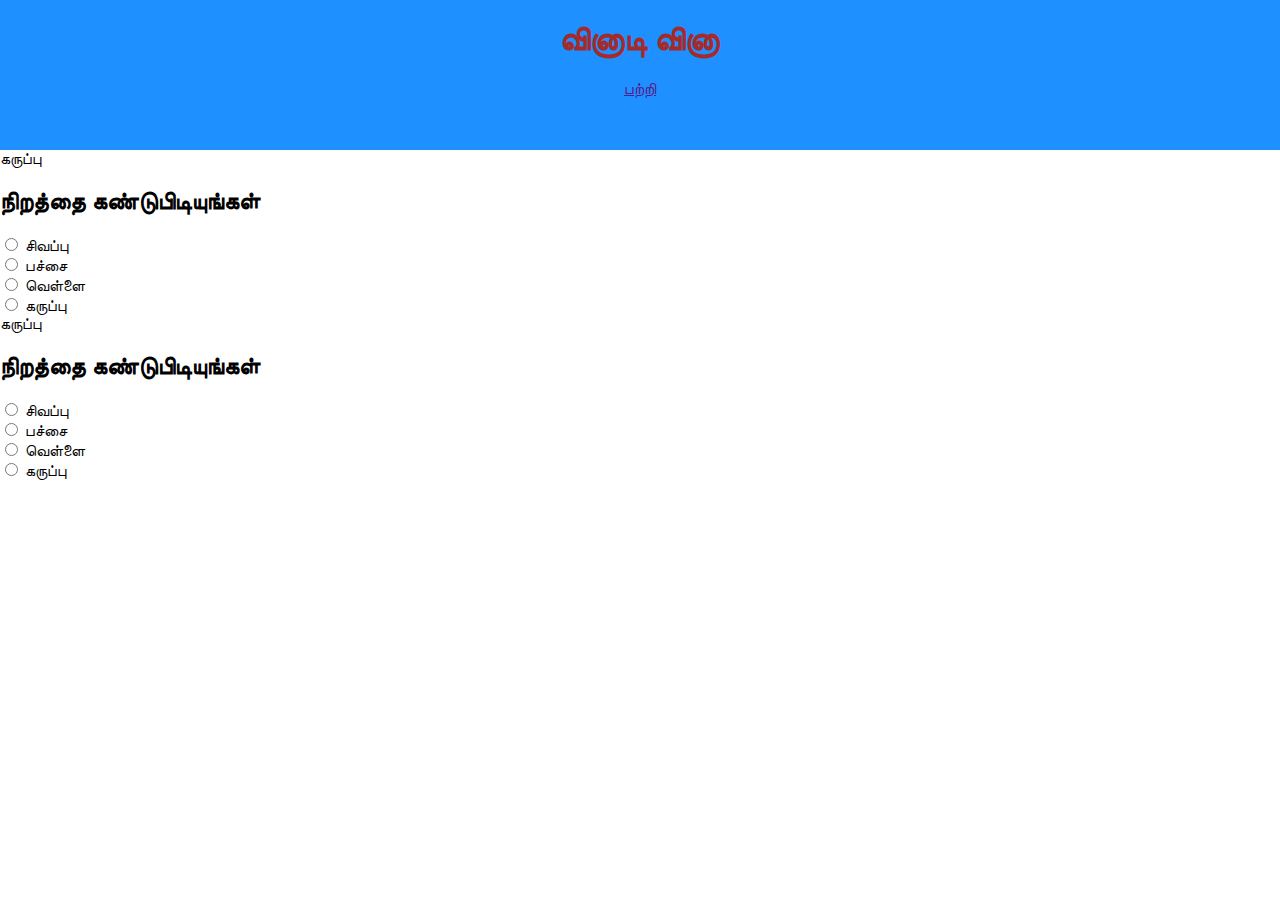
==== index.html @ cb909e25 "Update index.html" ====
<html>
  <head>
      <link rel="stylesheet" type="text/css" href="style.css">
    <title>வினாடி வினா</title>
    <meta name="viewport" content="width=device-width, initial-scale=1.0">
  </head>
   <body>
    <div class="web-title">
      <h1>வினாடி வினா </h1>
      <a href="">பற்றி</a>
    </div>

    <div class="big-box">
      <div class="workspace">
        
        <div class="color-box">கருப்பு </div>
        
        <div class="radio">
          <h2>நிறத்தை கண்டுபிடியுங்கள் </h2>
          
          <div class="radio-group">
          <div class="rb1">
            <input type="radio">             <label>சிவப்பு</label>

          </div>

          <div class="rb1">
            <input type="radio"><label>  பச்சை </label>
          </div>

          <div class="rb1">
            <input type="radio">
            <label>வெள்ளை</label>
          </div>
          <div class="rb1">
            <input type="radio"><label>  கருப்பு </label>
          </div>
            
          </div>


        </div>
      </div>
      
     <div class="workspace">
        
        <div class="color-box">கருப்பு </div>
        
        <div class="radio">
          <h2>நிறத்தை கண்டுபிடியுங்கள் </h2>
          
          <div class="radio-group">
          <div class="rb1">
            <input type="radio">             <label>சிவப்பு</label>

          </div>

          <div class="rb1">
            <input type="radio"><label>  பச்சை </label>
          </div>

          <div class="rb1">
            <input type="radio">
            <label>வெள்ளை</label>
          </div>
          <div class="rb1">
            <input type="radio"><label>  கருப்பு </label>
          </div>
            
          </div>


        </div>
      </div> 

    </div>
  </body>
  <html>
---- style.css ----
.web-title {
    width: 100%;
    height: 150px;
    background-color: dodgerblue;
    text-align: center;
    color: brown;
    display: inline-block;
}

body {
    margin: 0px;
}

.container {
    margin-top: 20px;
    width: 100%;
    height: auto;
    background-color: e3e1da;
}

.q-box {
    width: 96%;
    height: 800px;
    background-color: rgb(238, 121, 222);
    display: flex;
    align-items: flex-start;
    justify-content: center;
}

.container {
    display: flex;
    align-items: flex-start;
    justify-content: center;
}

.q-box-color {
    width: 100%;
    height: 200px;
    background: black;
    color: white;
    text-align: center;
}

.q-box-qs {
    width: 100%;
    height: 200px;
    background-color: darkorange;
}
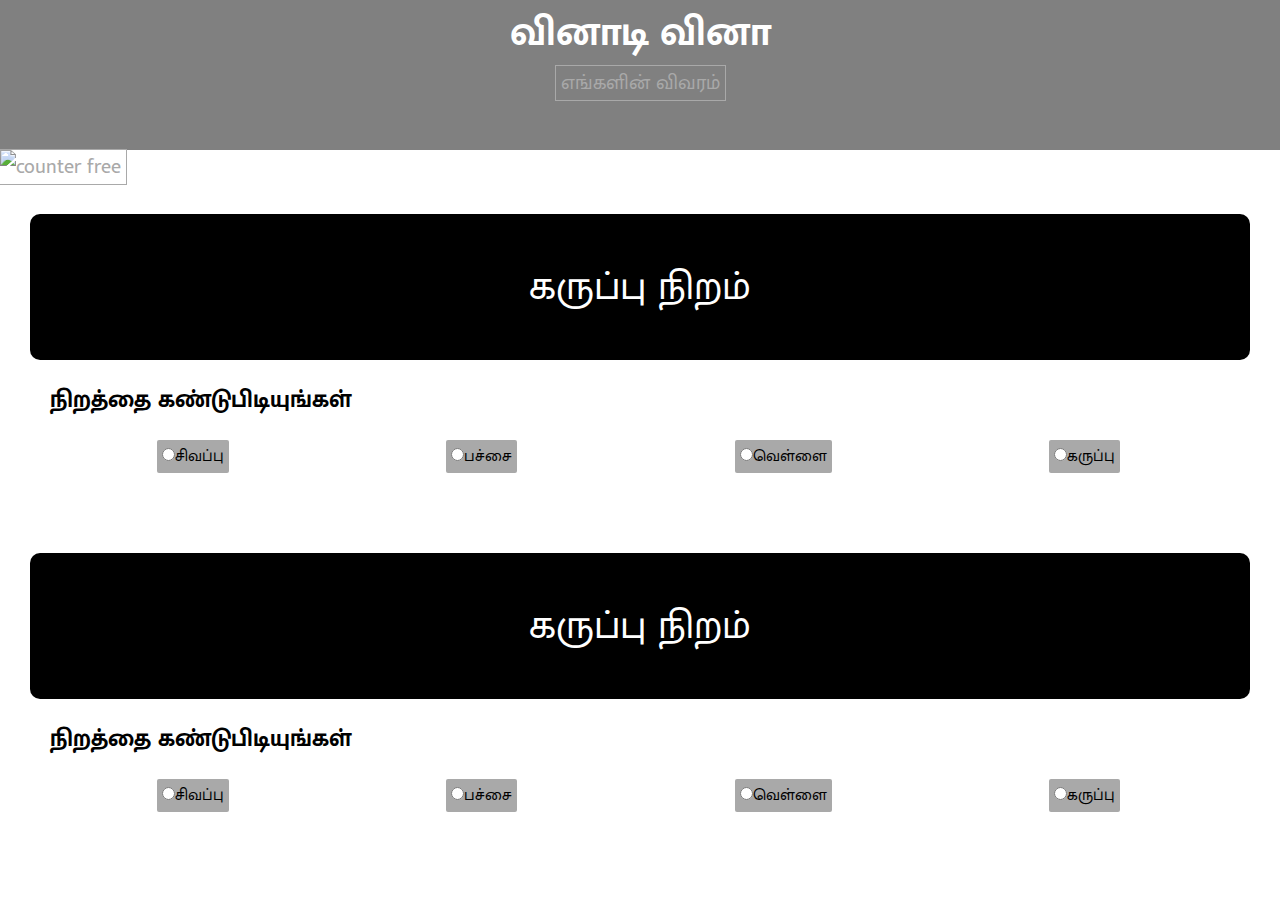
==== commit ad9d3803: "Update index.html" ====
--- a/index.html
+++ b/index.html
@@ -4,36 +4,40 @@
     <title>வினாடி வினா</title>
     <meta name="viewport" content="width=device-width, initial-scale=1.0">
   </head>
-   <body>
+    <body>
+   
     <div class="web-title">
       <h1>வினாடி வினா </h1>
-      <a href="">பற்றி</a>
+      <a href="">எங்களின் விவரம்</a>
     </div>
-
+<!-- hitwebcounter Code START -->
+<a href="https://www.hitwebcounter.com" target="_blank">
+<img src="https://hitwebcounter.com/counter/counter.php?page=7440601&style=0024&nbdigits=4&type=page&initCount=0" title="Web Counter" Alt="counter free"   border="0" >
+</a>                                    
+                    
     <div class="big-box">
       <div class="workspace">
         
-        <div class="color-box">கருப்பு </div>
+        <div class="color-box">கருப்பு நிறம்  </div>
         
         <div class="radio">
           <h2>நிறத்தை கண்டுபிடியுங்கள் </h2>
           
           <div class="radio-group">
           <div class="rb1">
-            <input type="radio">             <label>சிவப்பு</label>
+            <input type="radio" name="choice">சிவப்பு          
 
           </div>
 
           <div class="rb1">
-            <input type="radio"><label>  பச்சை </label>
+            <input type="radio" name="choice">பச்சை   
           </div>
 
           <div class="rb1">
-            <input type="radio">
-            <label>வெள்ளை</label>
+            <input type="radio" name="choice">வெள்ளை  
           </div>
           <div class="rb1">
-            <input type="radio"><label>  கருப்பு </label>
+            <input type="radio" name="choice">கருப்பு  
           </div>
             
           </div>
@@ -44,27 +48,26 @@
       
      <div class="workspace">
         
-        <div class="color-box">கருப்பு </div>
+        <div class="color-box">கருப்பு நிறம் </div>
         
         <div class="radio">
           <h2>நிறத்தை கண்டுபிடியுங்கள் </h2>
           
           <div class="radio-group">
           <div class="rb1">
-            <input type="radio">             <label>சிவப்பு</label>
+            <input type="radio" name="choice1">சிவப்பு  
 
           </div>
 
           <div class="rb1">
-            <input type="radio"><label>  பச்சை </label>
+            <input type="radio" name="choice1">பச்சை  
           </div>
-
+ <div class="rb1">
+            <input type="radio" name="choice1">வெள்ளை 
+          </div>
+   
           <div class="rb1">
-            <input type="radio">
-            <label>வெள்ளை</label>
-          </div>
-          <div class="rb1">
-            <input type="radio"><label>  கருப்பு </label>
+            <input type="radio" name="choice1">கருப்பு 
           </div>
             
           </div>
--- a/style.css
+++ b/style.css
@@ -1,48 +1,103 @@
-.web-title {
+@import url('https://fonts.googleapis.com/css?family=Mukta Malar');
+
+body{
+  margin:0;
+  font-family:Mukta Malar;
+  
+}
+ .web-title {
     width: 100%;
     height: 150px;
-    background-color: dodgerblue;
+    background-color:gray;
     text-align: center;
-    color: brown;
+    color:white;
     display: inline-block;
 }
-
-body {
-    margin: 0px;
+a{
+  text-decoration:none;
+  padding:0px 5px;
+  font-size:20px;
+  color:darkgray;
+  border:1px solid darkgray;
+  
 }
 
-.container {
-    margin-top: 20px;
-    width: 100%;
-    height: auto;
-    background-color: e3e1da;
+h1{
+  font-size:40px;
+  padding:0;
+  margin:0;
+}
+.big-box{
+  width:100%;
+  height:auto;
+ background:white;
+  margin-top:5px;
 }
 
-.q-box {
-    width: 96%;
-    height: 800px;
-    background-color: rgb(238, 121, 222);
-    display: flex;
-    align-items: flex-start;
-    justify-content: center;
+
+.workspace{
+  margin:0px 30px;
+  margin-top:20px;
+  padding:10px 0px;
+  background:white;
 }
 
-.container {
-    display: flex;
-    align-items: flex-start;
-    justify-content: center;
+.color-box{
+  padding:40px 0px;
+  background:black;
+  border-radius:10px;
+  color:white;
+  font-size:40px;
+  display:flex;
+  justify-content:center;
+  align-items:center;
+  
 }
 
-.q-box-color {
-    width: 100%;
-    height: 200px;
-    background: black;
-    color: white;
-    text-align: center;
+
+
+.radio{
+  height:auto;
+  background:white;
+  padding:0px 20px;
+  border-bottom:1px solidgray;
+ 
 }
 
-.q-box-qs {
-    width: 100%;
-    height: 200px;
-    background-color: darkorange;
+input[type="radio"] { 
+/*  -webkit-transform: scale(2.5);  */
+/* transform: scale(2.5);  */
+margin:0;
+padding:0;
 }
+  
+label{
+  font-size:14px;
+  margin:0;
+  font-weight:bold;
+  margin:0;
+  paddin:0;
+  background:gray;
+  
+}
+
+
+.rb1{
+  margin-right:3px;
+  padding:3px 5px;
+  border-radius:2px;
+  background:darkgray;
+  
+  
+}
+
+p{
+  text-align:left;
+}
+
+.radio-group{
+  display:flex;
+  justify-content:space-around;
+  padding-bottom:40px;
+  
+}
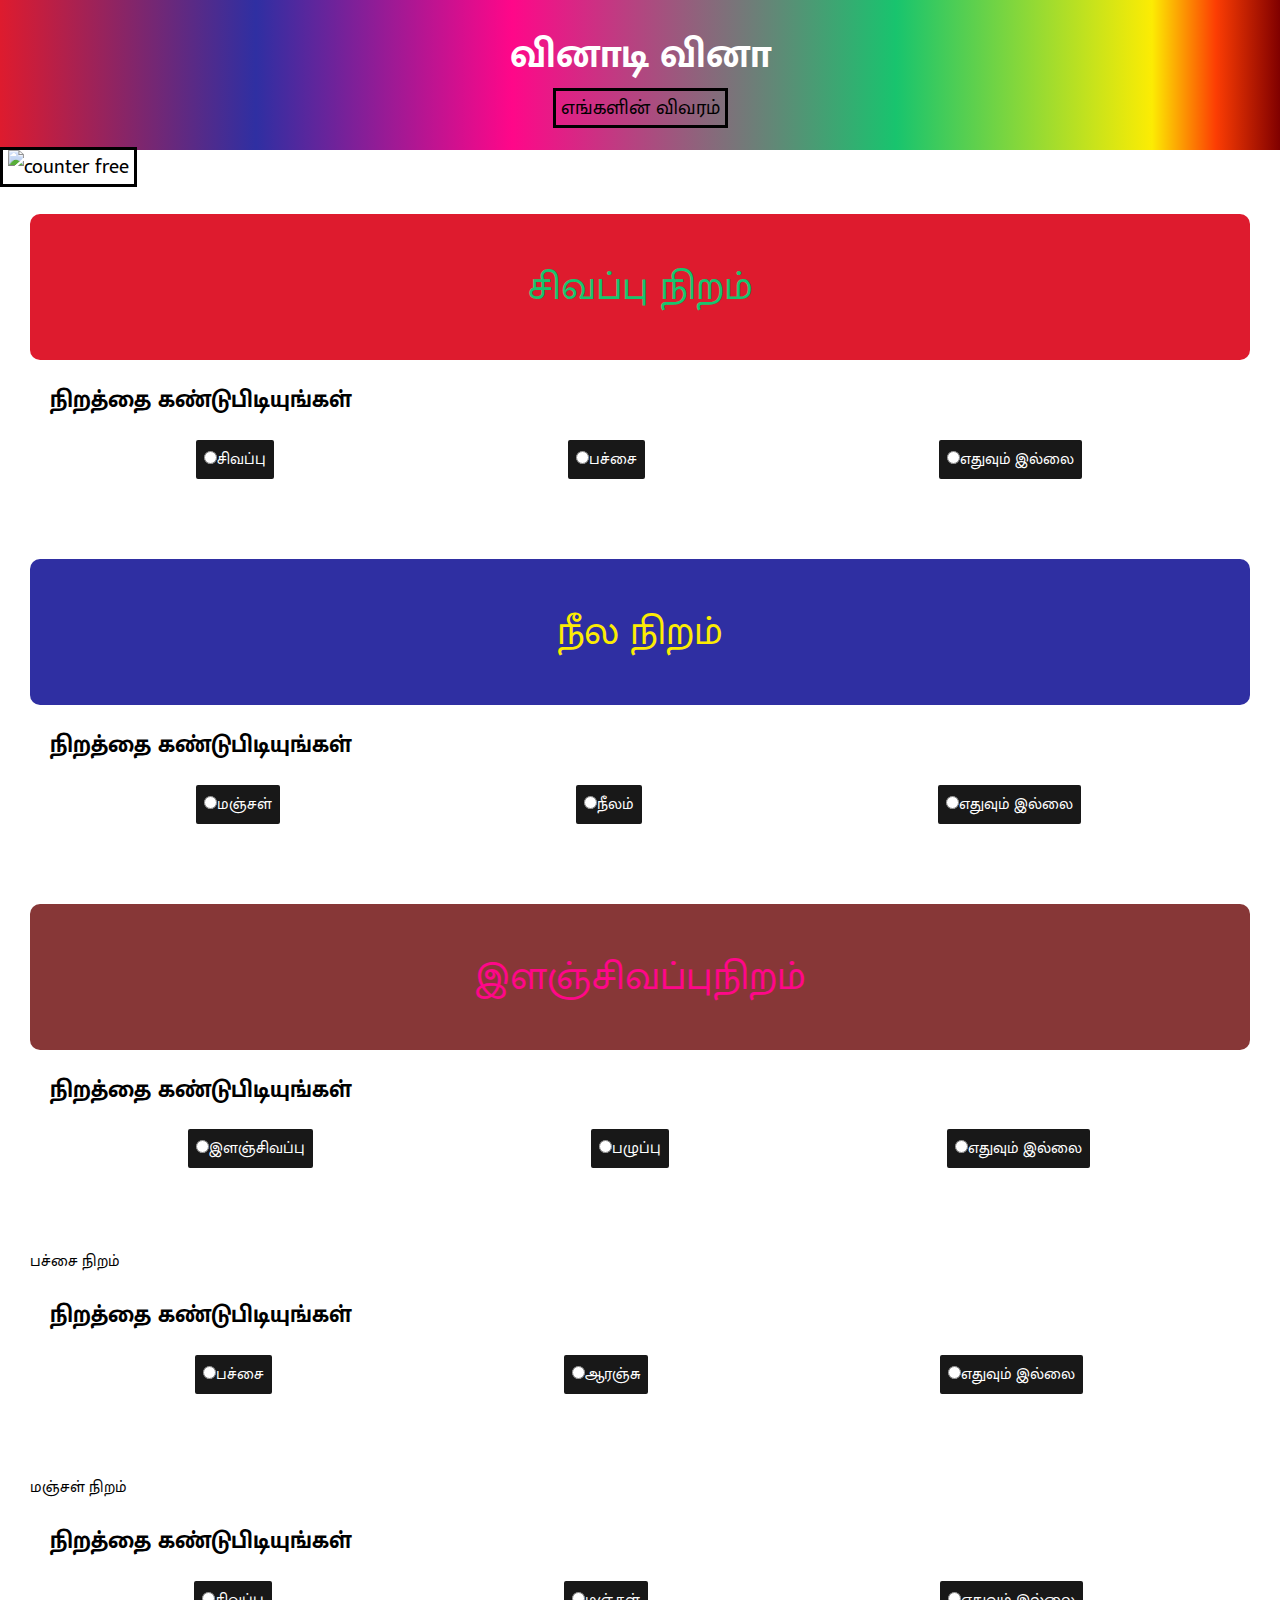
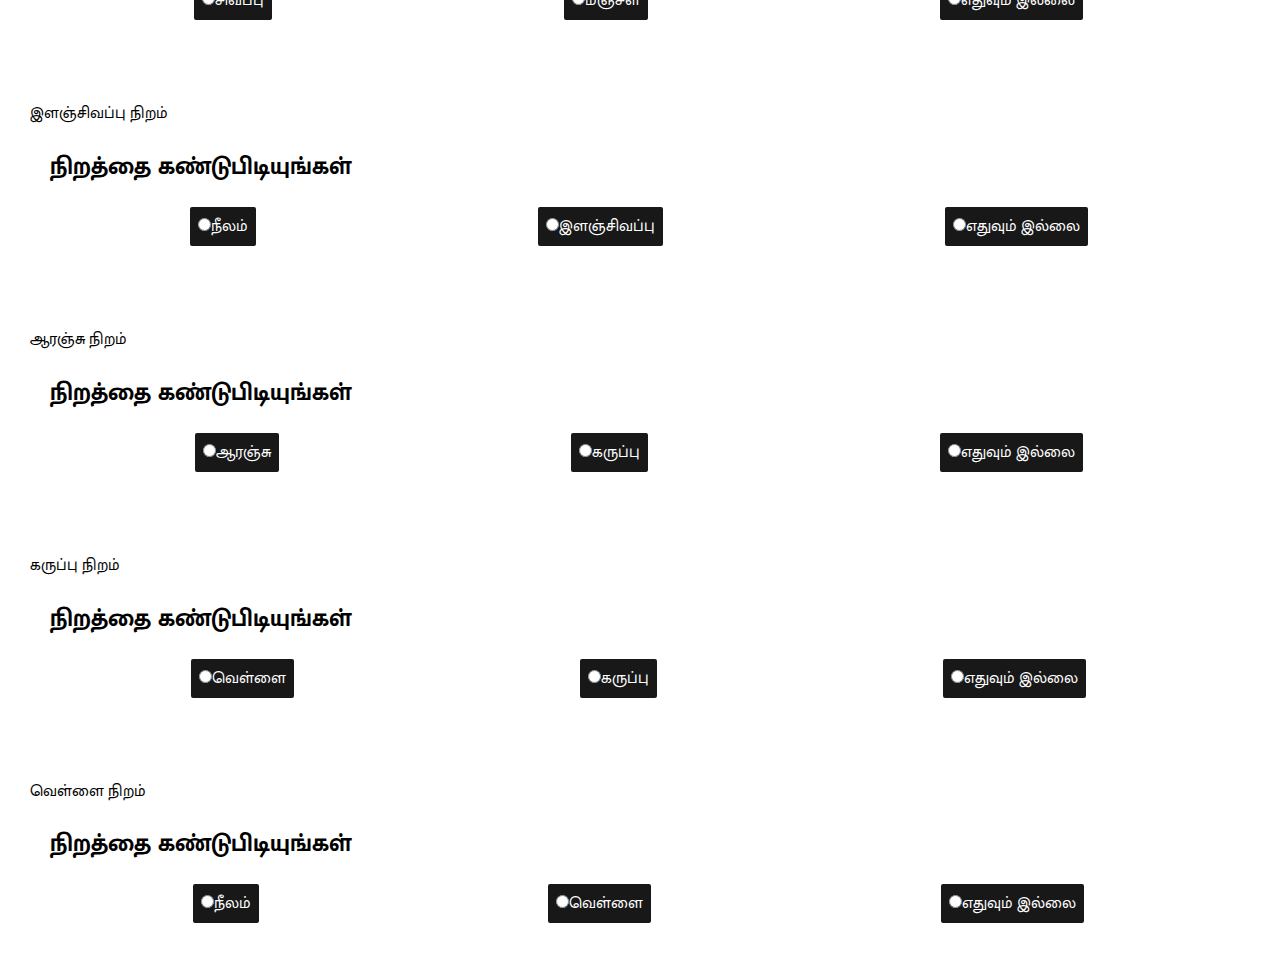
==== commit 46cd81d0: "Update index.html" ====
--- a/index.html
+++ b/index.html
@@ -1,81 +1,257 @@
 <html>
   <head>
+          <script>
+              function myfun() {
+
+    alert("சரியான விடை");
+    
+}
+function wr() {
+
+    alert("சரியான விடையளிக்க முயற்சியுங்கள்");
+    
+}
+
+              </script> 
       <link rel="stylesheet" type="text/css" href="style.css">
+    
     <title>வினாடி வினா</title>
     <meta name="viewport" content="width=device-width, initial-scale=1.0">
   </head>
     <body>
-   
+
     <div class="web-title">
       <h1>வினாடி வினா </h1>
-      <a href="">எங்களின் விவரம்</a>
+      <a class="profile" href="second.html">எங்களின் விவரம்</a>
     </div>
-<!-- hitwebcounter Code START -->
-<a href="https://www.hitwebcounter.com" target="_blank">
-<img src="https://hitwebcounter.com/counter/counter.php?page=7440601&style=0024&nbdigits=4&type=page&initCount=0" title="Web Counter" Alt="counter free"   border="0" >
-</a>                                    
-                    
+                              
+         <!-- hitwebcounter Code START -->
+<a href="https://www.hitwebcounter.com" target="_blank" class="vc">
+<img src="https://hitwebcounter.com/counter/counter.php?page=7440604&style=0024&nbdigits=4&type=page&initCount=0" title="Web Counter" Alt="counter free"   border="0" >
+</a>                                
+                                                        
     <div class="big-box">
       <div class="workspace">
         
-        <div class="color-box">கருப்பு நிறம்  </div>
-        
-        <div class="radio">
-          <h2>நிறத்தை கண்டுபிடியுங்கள் </h2>
-          
-          <div class="radio-group">
-          <div class="rb1">
-            <input type="radio" name="choice">சிவப்பு          
-
-          </div>
-
-          <div class="rb1">
-            <input type="radio" name="choice">பச்சை   
-          </div>
-
-          <div class="rb1">
-            <input type="radio" name="choice">வெள்ளை  
-          </div>
-          <div class="rb1">
-            <input type="radio" name="choice">கருப்பு  
+        <div class="color-box-1">சிவப்பு நிறம்   </div>
+        
+        <div class="radio">
+          <h2>நிறத்தை கண்டுபிடியுங்கள் </h2>
+          
+          <div class="radio-group">
+<div class="rb1">
+            <input type="radio"  name="choice" onclick="wr()">சிவப்பு 
+          </div>
+          <div class="rb1">
+            <input type="radio" name="choice" onclick="myfun()">பச்சை
+          </div>
+          <div class="rb1">
+           <input type="radio"  name="choice" onclick="wr()">எதுவும் இல்லை 
+          </div>
+           
+          </div>
+
+
+        </div>
+      </div>
+      
+     <div class="workspace">
+        
+        <div class="color-box-2">நீல நிறம் </div>
+        
+        <div class="radio">
+          <h2>நிறத்தை கண்டுபிடியுங்கள் </h2>
+          
+          <div class="radio-group">
+          <div class="rb1">
+            <input type="radio" name="choice1" onclick="myfun()">மஞ்சள்   
+
+          </div>
+
+          <div class="rb1">
+            <input type="radio" name="choice1" onclick="wr()">நீலம்
+          </div>
+ 
+   
+          <div class="rb1">
+            <input type="radio" name="choice1" onclick="wr()">எதுவும் இல்லை 
           </div>
             
           </div>
 
 
         </div>
-      </div>
-      
-     <div class="workspace">
-        
-        <div class="color-box">கருப்பு நிறம் </div>
-        
-        <div class="radio">
-          <h2>நிறத்தை கண்டுபிடியுங்கள் </h2>
-          
-          <div class="radio-group">
-          <div class="rb1">
-            <input type="radio" name="choice1">சிவப்பு  
-
-          </div>
-
-          <div class="rb1">
-            <input type="radio" name="choice1">பச்சை  
-          </div>
- <div class="rb1">
-            <input type="radio" name="choice1">வெள்ளை 
-          </div>
-   
-          <div class="rb1">
-            <input type="radio" name="choice1">கருப்பு 
-          </div>
-            
-          </div>
-
-
-        </div>
       </div> 
-
+      
+       <div class="workspace">
+        
+        <div class="color-box-3">இளஞ்சிவப்புநிறம்</div>
+        
+        <div class="radio">
+          <h2>நிறத்தை கண்டுபிடியுங்கள் </h2>
+          
+          <div class="radio-group">
+<div class="rb1">
+            <input type="radio"  name="choice" onclick="myfun()">இளஞ்சிவப்பு 
+          </div>
+          <div class="rb1">
+            <input type="radio" name="choice" onclick="wr()">பழுப்பு
+          </div>
+          <div class="rb1">
+           <input type="radio"  name="choice" onclick="wr()">எதுவும் இல்லை 
+          </div>
+           
+          </div>
+
+
+        </div>
+      </div>
+      
+      
+        <div class="workspace">
+        
+        <div class="color-box-4">பச்சை நிறம்   </div>
+        
+        <div class="radio">
+          <h2>நிறத்தை கண்டுபிடியுங்கள் </h2>
+          
+          <div class="radio-group">
+
+     <div class="rb1">
+            <input type="radio" name="choice" onclick="wr()">பச்சை
+          </div>
+            <div class="rb1">
+            <input type="radio"  name="choice" onclick="myfun()">ஆரஞ்சு
+          </div>
+       
+          <div class="rb1">
+           <input type="radio"  name="choice" onclick= "wr()">எதுவும் இல்லை 
+          </div>
+           
+          </div>
+
+
+        </div>
+      </div>
+      
+        <div class="workspace">
+        
+        <div class="color-box-5">மஞ்சள் நிறம்   </div>
+        
+        <div class="radio">
+          <h2>நிறத்தை கண்டுபிடியுங்கள் </h2>
+          
+          <div class="radio-group">
+<div class="rb1">
+            <input type="radio"  name="choice" onclick="myfun()">சிவப்பு 
+          </div>
+          <div class="rb1">
+            <input type="radio" name="choice" onclick="wr()">மஞ்சள்
+          </div>
+          <div class="rb1">
+           <input type="radio"  name="choice" onclick="wr()">எதுவும் இல்லை 
+          </div>
+           
+          </div>
+
+
+        </div>
+      </div>
+      
+        <div class="workspace">
+        
+        <div class="color-box-6">இளஞ்சிவப்பு நிறம்   </div>
+        
+        <div class="radio">
+          <h2>நிறத்தை கண்டுபிடியுங்கள் </h2>
+          
+          <div class="radio-group">
+<div class="rb1">
+            <input type="radio"  name="choice" onclick="myfun()">நீலம்
+          </div>
+          <div class="rb1">
+            <input type="radio" name="choice" onclick="wr()">இளஞ்சிவப்பு
+          </div>
+          <div class="rb1">
+           <input type="radio"  name="choice"onclick="wr()">எதுவும் இல்லை 
+          </div>
+           
+          </div>
+
+
+        </div>
+      </div>
+      
+        <div class="workspace">
+        
+        <div class="color-box-7">ஆரஞ்சு நிறம்   </div>
+        
+        <div class="radio">
+          <h2>நிறத்தை கண்டுபிடியுங்கள் </h2>
+          
+          <div class="radio-group">
+<div class="rb1">
+            <input type="radio"  name="choice" onclick="wr()">ஆரஞ்சு
+          </div>
+          <div class="rb1">
+            <input type="radio" name="choice" onclick="myfun()">கருப்பு
+          </div>
+          <div class="rb1">
+           <input type="radio"  name="choice" onclick="wr()">எதுவும் இல்லை 
+          </div>
+           
+          </div>
+
+
+        </div>
+      </div>
+      
+      <div class="workspace">
+        
+        <div class="color-box-8">கருப்பு நிறம்   </div>
+        
+        <div class="radio">
+          <h2>நிறத்தை கண்டுபிடியுங்கள் </h2>
+          
+          <div class="radio-group">
+<div class="rb1">
+            <input type="radio"  name="choice" onclick="myfun()">வெள்ளை
+          </div>
+          <div class="rb1">
+            <input type="radio" name="choice" onclick="wr()">கருப்பு
+          </div>
+          <div class="rb1">
+           <input type="radio"  name="choice" onclick="wr()">எதுவும் இல்லை 
+          </div>
+           
+          </div>
+          
+        </div>
+      </div>
+      
+      <div class="workspace">
+        
+        <div class="color-box-9">வெள்ளை நிறம்   </div>
+        
+        <div class="radio">
+          <h2>நிறத்தை கண்டுபிடியுங்கள் </h2>
+          
+          <div class="radio-group">
+<div class="rb1">
+            <input type="radio"  name="choice" onclick="wr()">நீலம்
+          </div>
+          <div class="rb1">
+            <input type="radio" name="choice" onclick="myfun()">வெள்ளை
+          </div>
+          <div class="rb1">
+           <input type="radio"  name="choice" onclick="wr()">எதுவும் இல்லை 
+          </div>
+           
+          </div>
+          
+        </div>
+      </div>
+       
     </div>
   </body>
   <html>
--- a/style.css
+++ b/style.css
@@ -6,19 +6,26 @@
   
 }
  .web-title {
-    width: 100%;
+     width: 100%;
     height: 150px;
-    background-color:gray;
+   
     text-align: center;
     color:white;
     display: inline-block;
+   background-image: linear-gradient(90deg,#de1b2e 0%,#2f2fa2 20%,#ff0789 40%,#18c46e 70%,#fcec03 90%,#fc3d03 95%,#800000 100%);
+   
+   display:flex;
+   flex-direction:column;
+   justify-content:center;
+   align-items:center;
 }
+
 a{
   text-decoration:none;
   padding:0px 5px;
   font-size:20px;
-  color:darkgray;
-  border:1px solid darkgray;
+  color:black;
+  border:3px solid black;
   
 }
 
@@ -42,11 +49,35 @@
   background:white;
 }
 
-.color-box{
+.color-box-1{
   padding:40px 0px;
-  background:black;
+  background:#de1b2e;
   border-radius:10px;
-  color:white;
+  color:#18c46e;
+  font-size:40px;
+  display:flex;
+  justify-content:center;
+  align-items:center;
+  
+}
+
+.color-box-2{
+  padding:40px 0px;
+  background:#2f2fa2;
+  border-radius:10px;
+  color:#fcec03;
+  font-size:40px;
+  display:flex;
+  justify-content:center;
+  align-items:center;
+  
+}
+
+.color-box-3{
+  padding:40px 0px;
+  background:#873737;
+  border-radius:10px;
+  color:#ff0789;
   font-size:40px;
   display:flex;
   justify-content:center;
@@ -55,12 +86,11 @@
 }
 
 
-
 .radio{
   height:auto;
   background:white;
   padding:0px 20px;
-  border-bottom:1px solidgray;
+  border-bottom:1px blue;
  
 }
 
@@ -85,9 +115,12 @@
 .rb1{
   margin-right:3px;
   padding:3px 5px;
+  border:3px solid black;
   border-radius:2px;
-  background:darkgray;
-  
+  background:black;
+  opacity:.9;
+  color:white;
+  f
   
 }
 
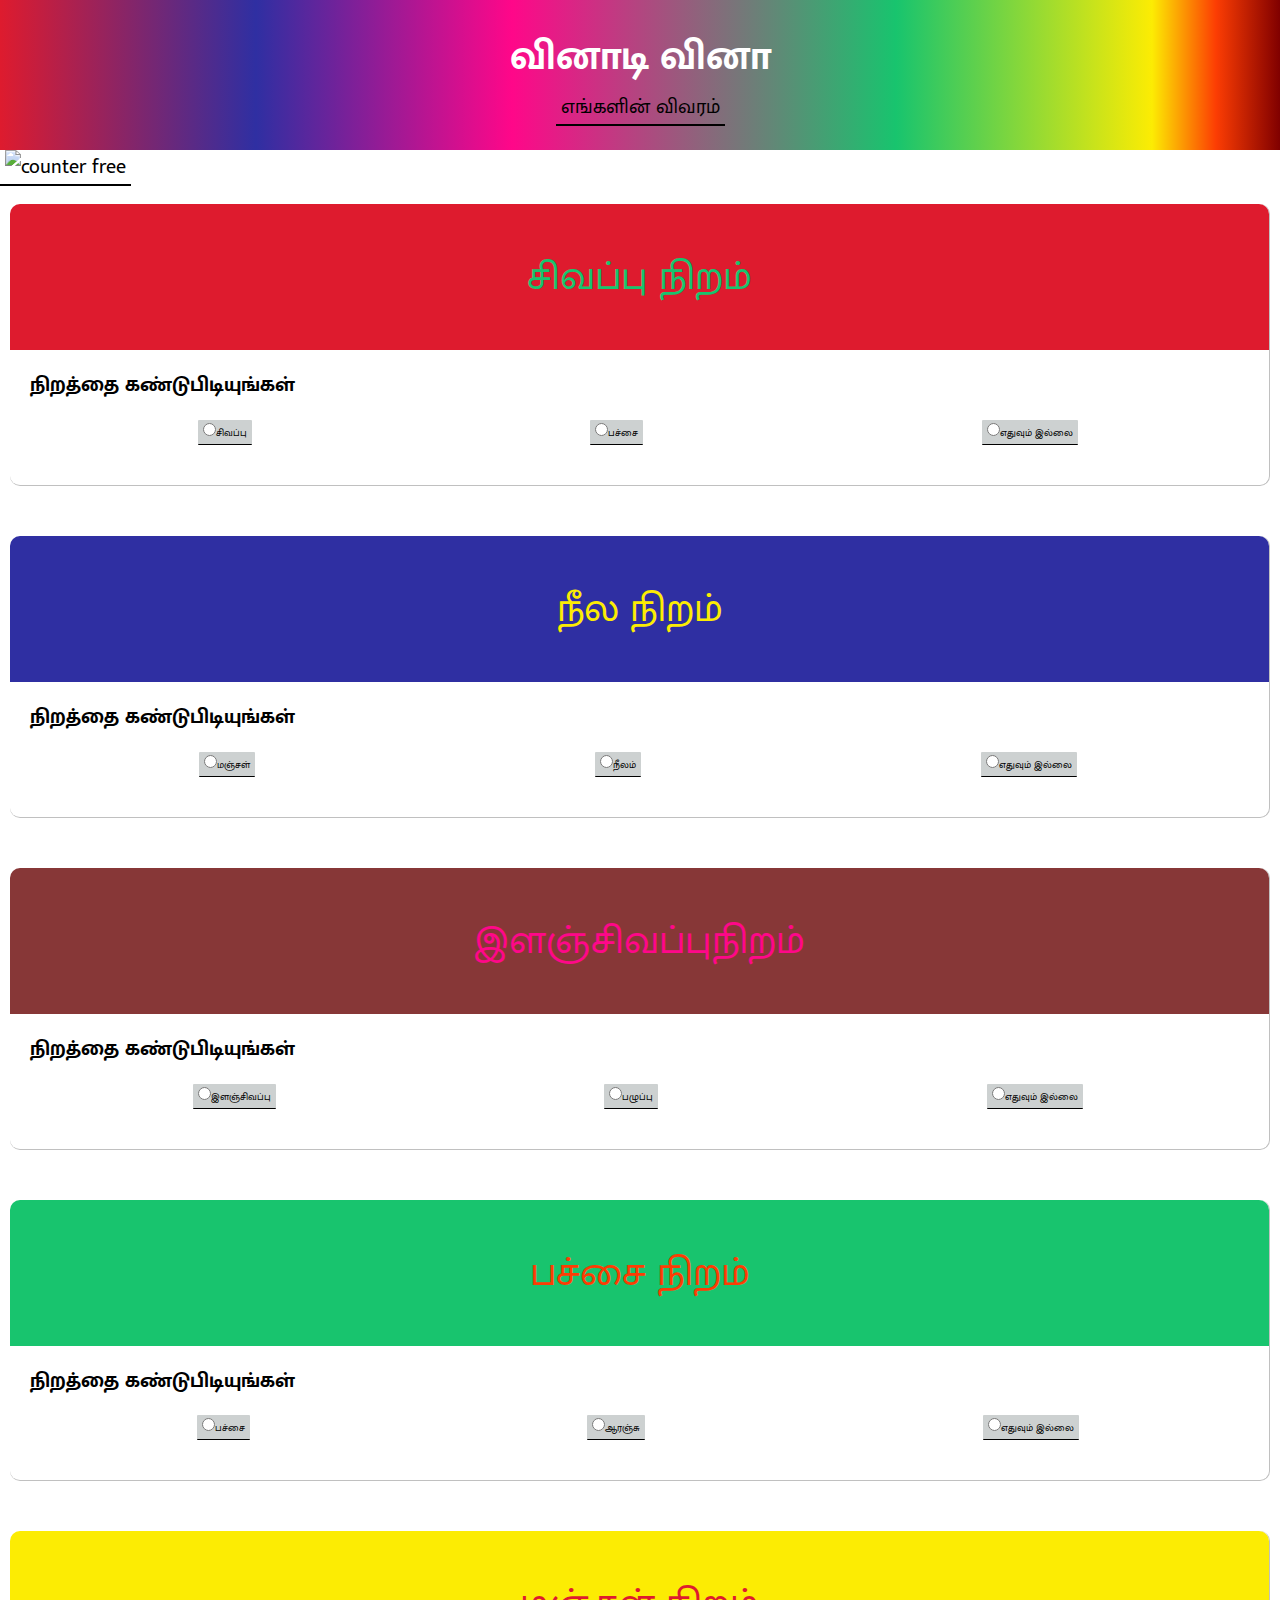
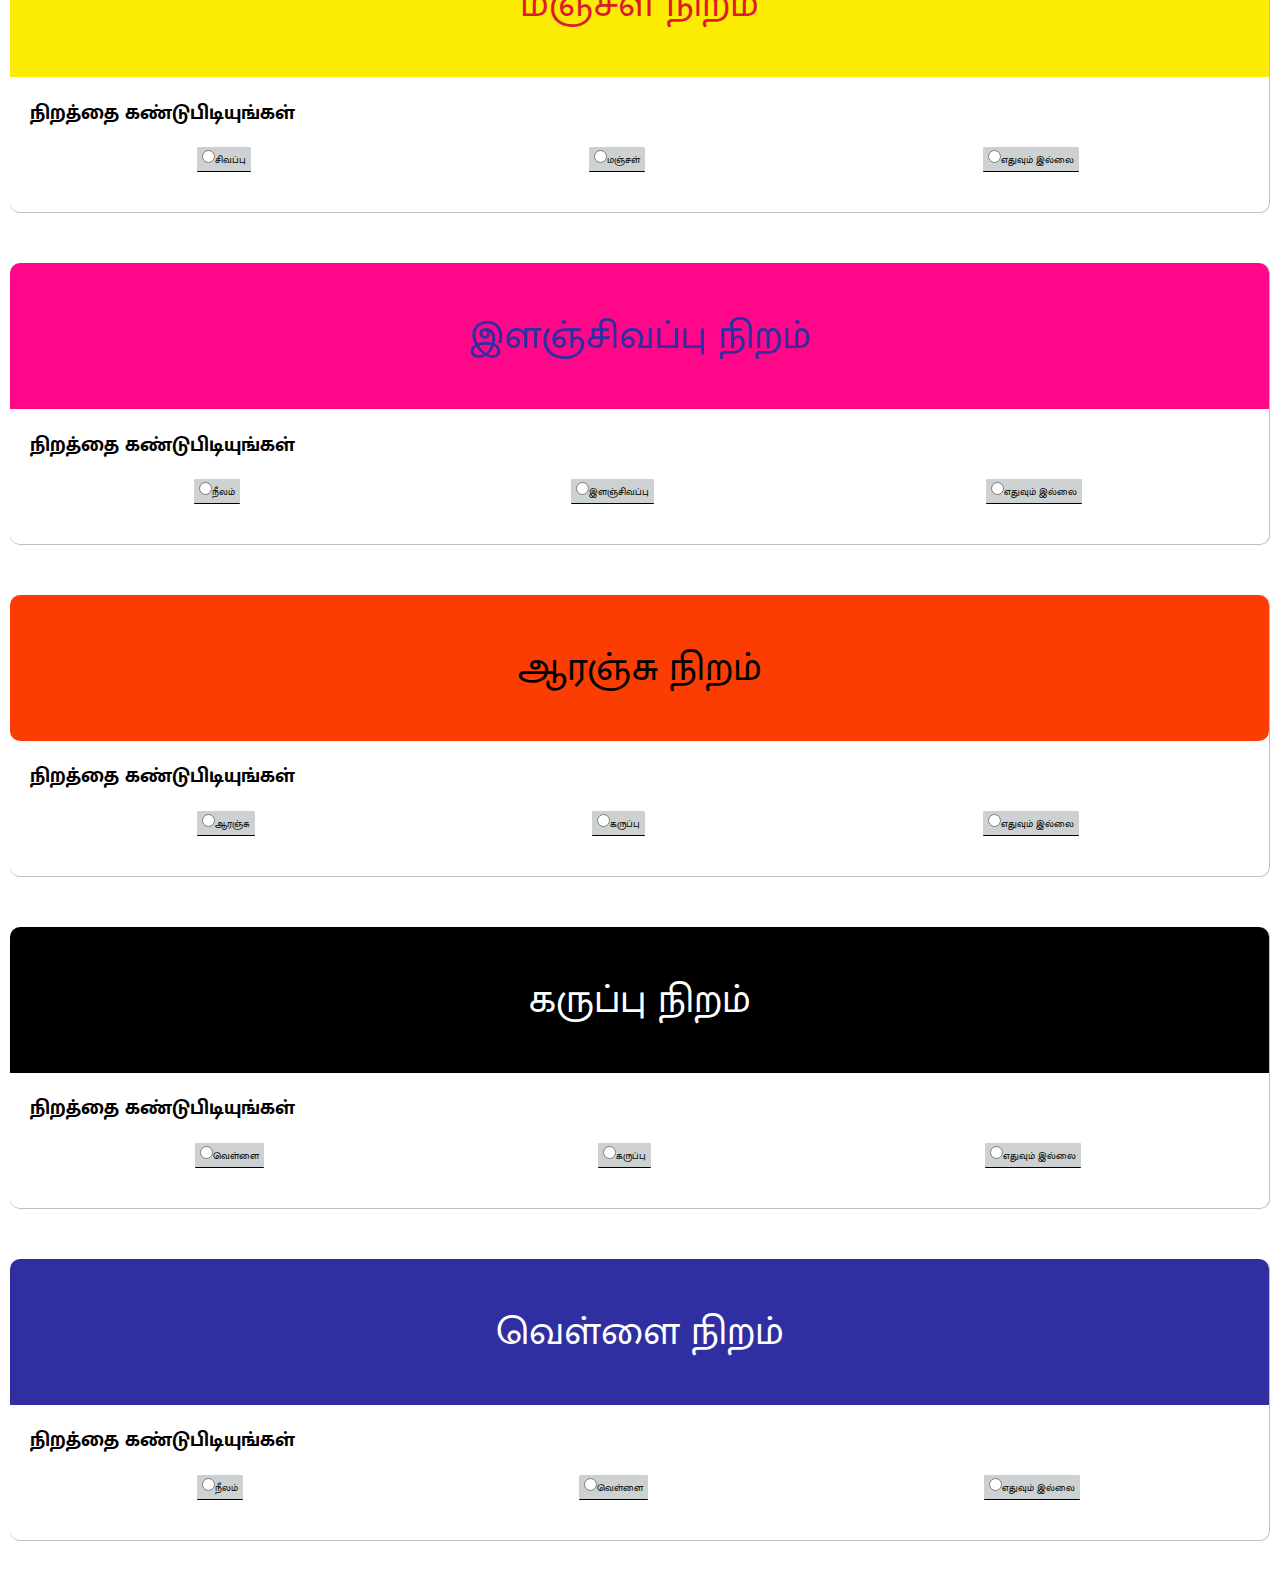
==== commit e3b7d8c2: "Update index.html" ====
--- a/index.html
+++ b/index.html
@@ -1,4 +1,4 @@
-<html>
+<html lang="ta">
   <head>
           <script>
               function myfun() {
--- a/style.css
+++ b/style.css
@@ -3,6 +3,7 @@
 body{
   margin:0;
   font-family:Mukta Malar;
+  font-size:14px;
   
 }
  .web-title {
@@ -25,7 +26,8 @@
   padding:0px 5px;
   font-size:20px;
   color:black;
-  border:3px solid black;
+  border-bottom:2px solid black;
+  
   
 }
 
@@ -43,55 +45,164 @@
 
 
 .workspace{
-  margin:0px 30px;
-  margin-top:20px;
+  margin:20px 10px;
+  margin-bottom:50px;
+  border-radius:10px;
   padding:10px 0px;
   background:white;
+  
+  
 }
 
 .color-box-1{
   padding:40px 0px;
   background:#de1b2e;
+  border-top-left-radius:10px;
+   border-top-right-radius:10px;
+  color:#18c46e;
+  font-size:40px;
+  display:flex;
+  justify-content:center;
+  align-items:center;
+  
+}
+
+.color-box-2{
+  padding:40px 0px;
+  background:#2f2fa2;
+   border-top-left-radius:10px;
+   border-top-right-radius:10px;
+  color:#fcec03;
+  font-size:40px;
+  display:flex;
+  justify-content:center;
+  align-items:center;
+  
+}
+
+.color-box-3{
+  padding:40px 0px;
+  background:#873737;
+  border-top-left-radius:10px;
+   border-top-right-radius:10px;
+  color:#ff0789;
+  font-size:40px;
+  display:flex;
+  justify-content:center;
+  align-items:center;
+  
+}
+
+.color-box-4{
+  padding:40px 0px;
+  background:#18c46e;
+  border-top-left-radius:10px;
+   border-top-right-radius:10px;
+  color:#fc3d03;
+  font-size:40px;
+  display:flex;
+  justify-content:center;
+  align-items:center;
+  
+}
+
+.color-box-5{
+  padding:40px 0px;
+  background:#fcec03;
+   border-top-left-radius:10px;
+   border-top-right-radius:10px;
+  color:#de1b2e;
+  font-size:40px;
+  display:flex;
+  justify-content:center;
+  align-items:center;
+  
+}
+
+.color-box-6{
+  padding:40px 0px;
+  background:#ff0789;
+ border-top-left-radius:10px;
+   border-top-right-radius:10px;
+  color:#2f2fa2;
+  font-size:40px;
+  display:flex;
+  justify-content:center;
+  align-items:center;
+  
+}
+
+.color-box-7{
+  padding:40px 0px;
+  border-top-left-radius:10px;
+   border-top-right-radius:10px;
   border-radius:10px;
-  color:#18c46e;
-  font-size:40px;
-  display:flex;
-  justify-content:center;
-  align-items:center;
-  
-}
-
-.color-box-2{
-  padding:40px 0px;
-  background:#2f2fa2;
-  border-radius:10px;
-  color:#fcec03;
-  font-size:40px;
-  display:flex;
-  justify-content:center;
-  align-items:center;
-  
-}
-
-.color-box-3{
-  padding:40px 0px;
-  background:#873737;
-  border-radius:10px;
-  color:#ff0789;
-  font-size:40px;
-  display:flex;
-  justify-content:center;
-  align-items:center;
-  
-}
+  color:black;
+  font-size:40px;
+  display:flex;
+  justify-content:center;
+  align-items:center;
+  
+}
+.color-box-7{
+  padding:40px 0px;
+  background:#fc3d03;
+ border-top-left-radius:10px;
+   border-top-right-radius:10px;
+  color:black;
+  font-size:40px;
+  display:flex;
+  justify-content:center;
+  align-items:center;
+  
+}
+
+.color-box-8{
+  padding:40px 0px;
+  background:black;
+   border-top-left-radius:10px;
+   border-top-right-radius:10px;
+  color:white;
+  font-size:40px;
+  display:flex;
+  justify-content:center;
+  align-items:center;
+  
+}
+
+.color-box-9{
+  padding:40px 0px;
+  background:#2f2fa2 ;
+   border-top-left-radius:10px;
+   border-top-right-radius:10px;
+  color:white;
+  font-size:40px;
+  display:flex;
+  justify-content:center;
+  align-items:center;
+  
+}
+
+
+
 
 
 .radio{
   height:auto;
+  padding:0px 20px;
+/*   border-bottom:1px solid #b4b5b8;
+   border-left:1px solid #b4b5b8;
+   border-right:1px solid #b4b5b8;
+  border-radius:10px; */
+ 
+}
+
+.workspace{
   background:white;
-  padding:0px 20px;
-  border-bottom:1px blue;
- 
+  padding:0px 0px;
+  border-bottom:1px solid silver;
+   border-left:1px solid #silver;
+   border-right:1px solid silver;
 }
 
 input[type="radio"] { 
@@ -115,12 +226,11 @@
 .rb1{
   margin-right:3px;
   padding:3px 5px;
-  border:3px solid black;
-  border-radius:2px;
-  background:black;
-  opacity:.9;
-  color:white;
-  f
+  border-bottom:.5px solid black;
+  border-radius:1px;
+  background:#cdd1d1;
+  color:black;
+  font-size:10px;
   
 }
 
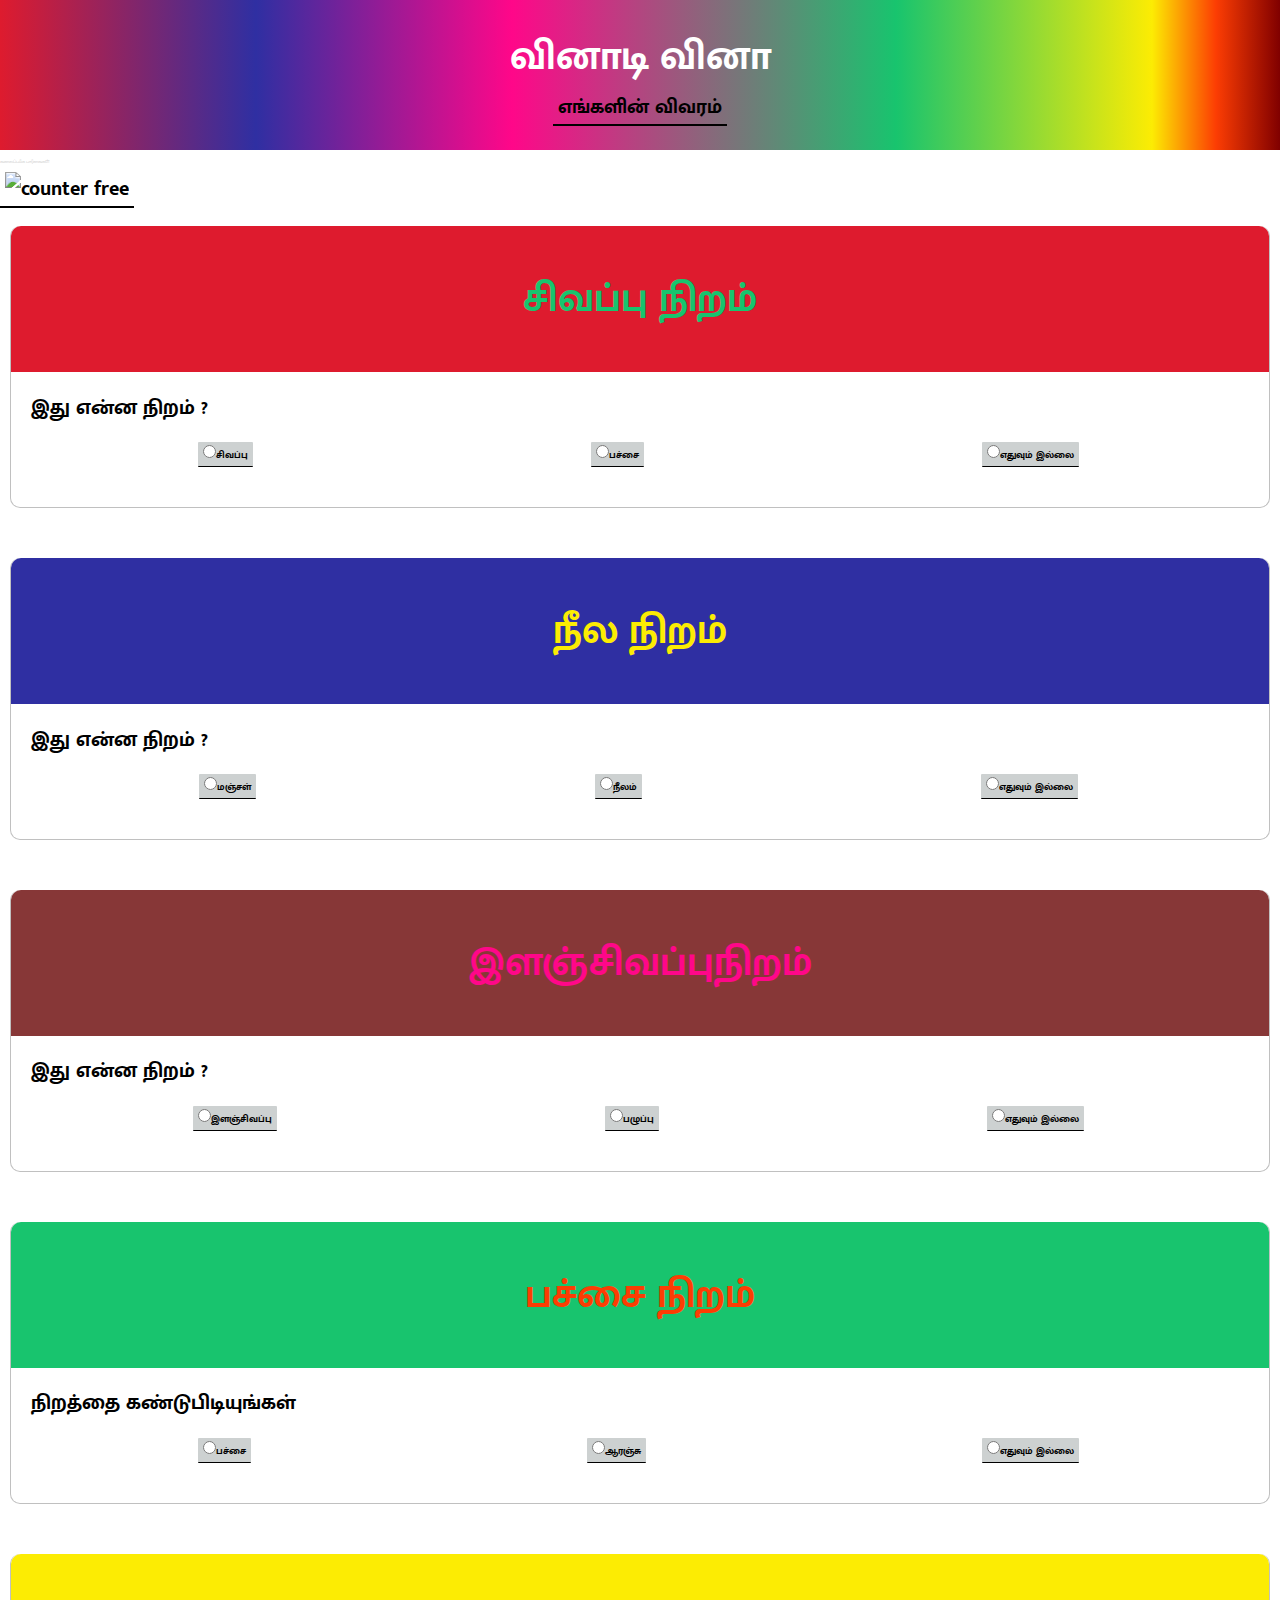
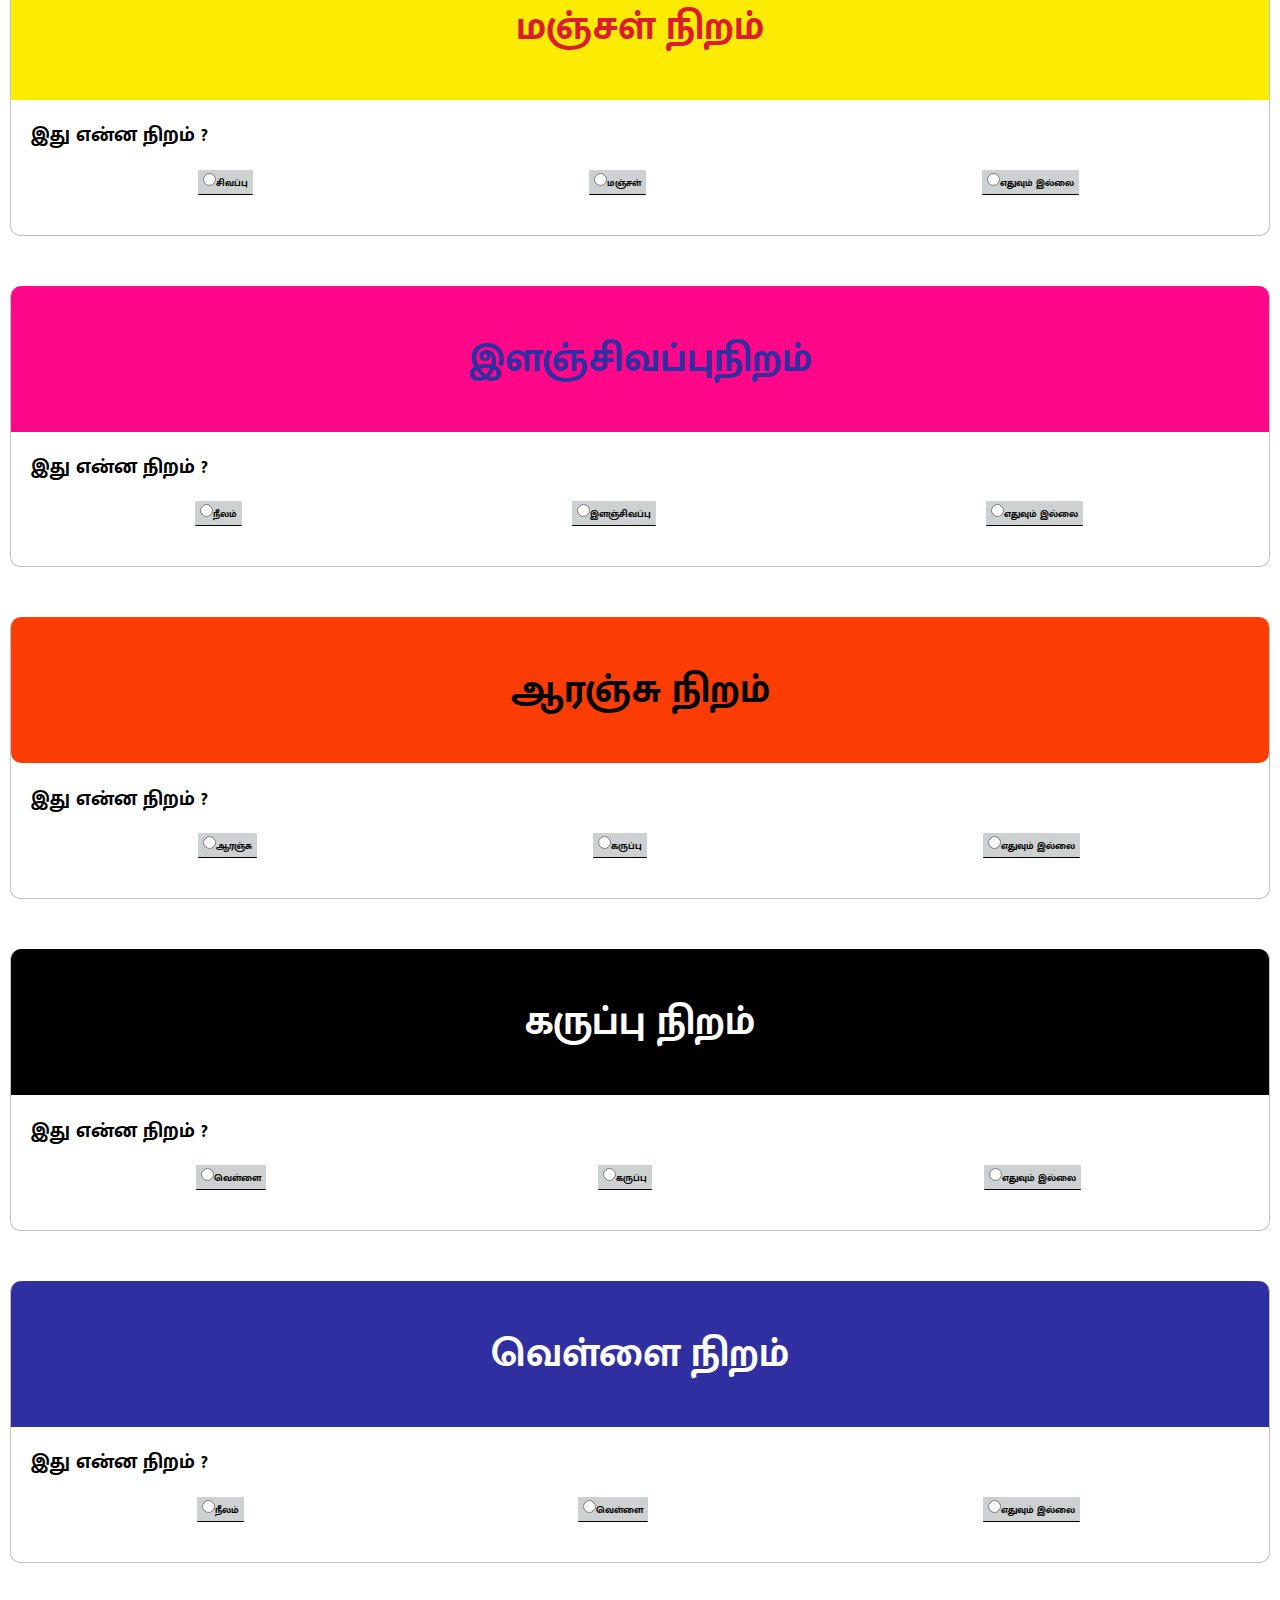
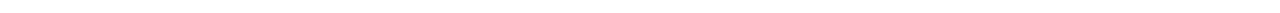
==== commit 94e084ff: "Update index.html" ====
--- a/index.html
+++ b/index.html
@@ -19,12 +19,12 @@
     <meta name="viewport" content="width=device-width, initial-scale=1.0">
   </head>
     <body>
-
+<span class="notranslate"></span>
     <div class="web-title">
       <h1>வினாடி வினா </h1>
       <a class="profile" href="second.html">எங்களின் விவரம்</a>
     </div>
-                              
+         <h4 style="color:silver;font-size:5px;font-weight:100;">வலைப்பக்க பார்வைகள்</h4>                     
          <!-- hitwebcounter Code START -->
 <a href="https://www.hitwebcounter.com" target="_blank" class="vc">
 <img src="https://hitwebcounter.com/counter/counter.php?page=7440604&style=0024&nbdigits=4&type=page&initCount=0" title="Web Counter" Alt="counter free"   border="0" >
@@ -36,7 +36,7 @@
         <div class="color-box-1">சிவப்பு நிறம்   </div>
         
         <div class="radio">
-          <h2>நிறத்தை கண்டுபிடியுங்கள் </h2>
+          <h2>இது என்ன நிறம் ?</h2>
           
           <div class="radio-group">
 <div class="rb1">
@@ -60,7 +60,7 @@
         <div class="color-box-2">நீல நிறம் </div>
         
         <div class="radio">
-          <h2>நிறத்தை கண்டுபிடியுங்கள் </h2>
+          <h2>இது என்ன நிறம் ?</h2>
           
           <div class="radio-group">
           <div class="rb1">
@@ -88,7 +88,7 @@
         <div class="color-box-3">இளஞ்சிவப்புநிறம்</div>
         
         <div class="radio">
-          <h2>நிறத்தை கண்டுபிடியுங்கள் </h2>
+          <h2>இது என்ன நிறம் ? </h2>
           
           <div class="radio-group">
 <div class="rb1">
@@ -139,7 +139,7 @@
         <div class="color-box-5">மஞ்சள் நிறம்   </div>
         
         <div class="radio">
-          <h2>நிறத்தை கண்டுபிடியுங்கள் </h2>
+          <h2>இது என்ன நிறம் ?</h2>
           
           <div class="radio-group">
 <div class="rb1">
@@ -160,10 +160,10 @@
       
         <div class="workspace">
         
-        <div class="color-box-6">இளஞ்சிவப்பு நிறம்   </div>
-        
-        <div class="radio">
-          <h2>நிறத்தை கண்டுபிடியுங்கள் </h2>
+        <div class="color-box-6">இளஞ்சிவப்புநிறம்   </div>
+        
+        <div class="radio">
+          <h2>இது என்ன நிறம் ?</h2>
           
           <div class="radio-group">
 <div class="rb1">
@@ -187,7 +187,7 @@
         <div class="color-box-7">ஆரஞ்சு நிறம்   </div>
         
         <div class="radio">
-          <h2>நிறத்தை கண்டுபிடியுங்கள் </h2>
+          <h2>இது என்ன நிறம் ?</h2>
           
           <div class="radio-group">
 <div class="rb1">
@@ -211,7 +211,7 @@
         <div class="color-box-8">கருப்பு நிறம்   </div>
         
         <div class="radio">
-          <h2>நிறத்தை கண்டுபிடியுங்கள் </h2>
+          <h2>இது என்ன நிறம் ?</h2>
           
           <div class="radio-group">
 <div class="rb1">
@@ -234,7 +234,7 @@
         <div class="color-box-9">வெள்ளை நிறம்   </div>
         
         <div class="radio">
-          <h2>நிறத்தை கண்டுபிடியுங்கள் </h2>
+          <h2>இது என்ன நிறம் ?</h2>
           
           <div class="radio-group">
 <div class="rb1">
--- a/style.css
+++ b/style.css
@@ -4,6 +4,7 @@
   margin:0;
   font-family:Mukta Malar;
   font-size:14px;
+  font-weight:bold;
   
 }
  .web-title {
@@ -201,7 +202,7 @@
   background:white;
   padding:0px 0px;
   border-bottom:1px solid silver;
-   border-left:1px solid #silver;
+   border-left:1px solid  silver;
    border-right:1px solid silver;
 }
 
